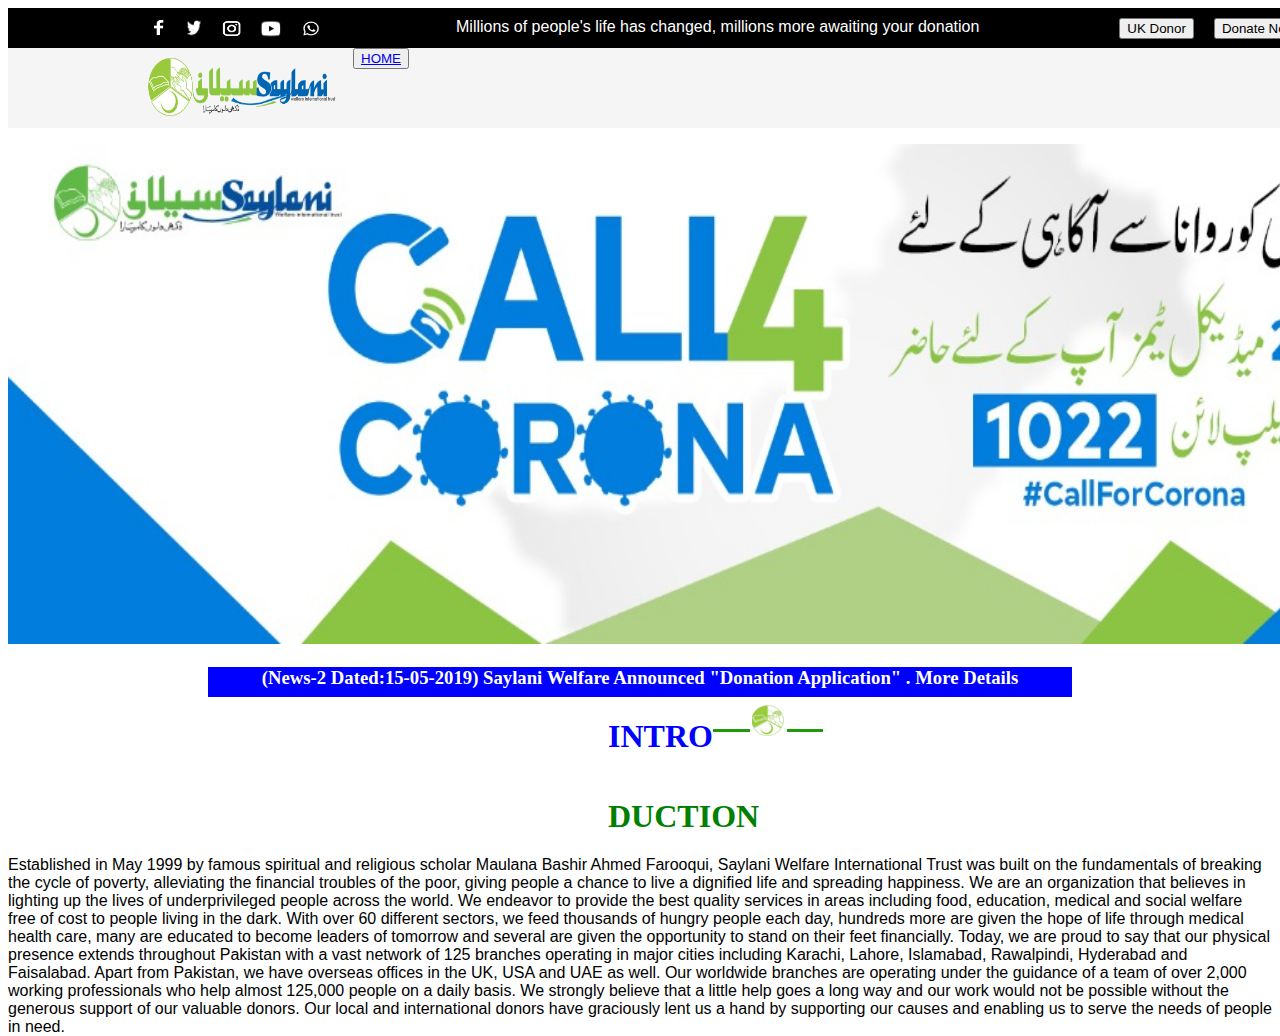
==== website/index.html @ 46df2a3b "Now ready to commit" ====
<!DOCTYPE html>
<html lang="en">
<head>
    <title>Saylaniwelfare.com</title>
    <link rel="stylesheet" href="style.css">
</head>
<body>
    <div class="first">
        <div class="icons">
        <div class="fb"><a href="https://facebook.com/saylaniwelfare/"> <img src="f195eca9c9b16b63d18930a1d174ec97_computer-icons-facebook-icon-design-logo-symbol-fish-face-png-_2560-2560.png "alt="" width="20px" height="17px" > </a></div>
        <div class="tw">  <a href="https://twitter.com/OfficialSwit"> <img src="download.png" alt="" width="22px" height="25px"> </a> </div>
       <div class="ig"> <a href="https://instagram.com/saylaniwelfare/"> <img src="1-13374_instagram-icon-new-black-background-vector-logo-instagram.png" alt=""width="25px" height="20px"> </a></div>
          <div class="yt">  <a href="https://youtube.com/c/SaylaniWelfareTrustOfficialPage"> <img src="youtube-icon-transparent-background-21.png" alt=""width="24px" height="24px"> </a></div>
          <div class="wap">  <a href="https://api.whatsapp.com/send?phone=923331201585&text=&source=&data=&app_absent="> <img src="7d5216027c5c83cca7f6fef87cc4a019.jpg" alt=""width="30px" height="15px"> </a></div>

        </div>
        <div class="p">
            Millions of people's life has changed, millions more awaiting your donation
        </div>
        <div class="icons">
           <div  class="button"> <button>UK Donor</button></div>
            <div class="button"><button>Donate Now</button></div>
            <div class="button"><button>SMIT Results</button></div>
        </div>
    </div>
    <div class="second">
      <div > <img src="Saylani-logo.png" alt="" width="200px" height="50px" class="logo"></div> 
      <div ><button class="z"><a href="index.html">HOME</a></button>

      </div>
    </div>
 <p> <img src="2020-19-031584605809.jpeg" alt="" width="1600px" height="500px"></p> 
 <div>
     <div class="news"><h3>(News-2 Dated:15-05-2019)  Saylani Welfare Announced "Donation Application" . More Details   </h3></div>
 </div>
 
 <div class="h" ><h1 class="aa">INTRO</h1>
 <h1 class="bb">DUCTION</h1></div>
 <div class="v"><img src="favicon (1).png" alt=""></div>
 <div class="para">

    Established in May 1999 by famous spiritual and religious scholar Maulana Bashir Ahmed Farooqui, Saylani Welfare International Trust was built on the fundamentals of breaking the cycle of poverty, alleviating the financial troubles of the poor, giving people a chance to live a dignified life and spreading happiness.
    
    We are an organization that believes in lighting up the lives of underprivileged people across the world. We endeavor to provide the best quality services in areas including food, education, medical and social welfare free of cost to people living in the dark. With over 60 different sectors, we feed thousands of hungry people each day, hundreds more are given the hope of life through medical health care, many are educated to become leaders of tomorrow and several are given the opportunity to stand on their feet financially.
    
    Today, we are proud to say that our physical presence extends throughout Pakistan with a vast network of 125 branches operating in major cities including Karachi, Lahore, Islamabad, Rawalpindi, Hyderabad and Faisalabad. Apart from Pakistan, we have overseas offices in the UK, USA and UAE as well. Our worldwide branches are operating under the guidance of a team of over 2,000 working professionals who help almost 125,000 people on a daily basis.
    
    We strongly believe that a little help goes a long way and our work would not be possible without the generous support of our valuable donors. Our local and international donors have graciously lent us a hand by supporting our causes and enabling us to serve the needs of people in need.</div>
</body>
</html>
---- website/style.css ----
.first
{
background-color:black;
width: 1600px;
height: 40px;

}
.p{
    color: white;
    margin: 10px 0px 0px 0px;
    float: left;
    font-family: -apple-system, BlinkMacSystemFont, 'Segoe UI', Roboto, Oxygen, Ubuntu, Cantarell, 'Open Sans', 'Helvetica Neue', sans-serif;
}
.icons{
    float: left;
    margin: 3px 120px 0px 130px;
}
.fb{
    margin: 7px 7px 0px 8px;
    float: left;
}
.tw{
    margin: 3px 7px 0px 10px;
    float: left;
}
.ig{
    margin: 7px 7px 0px 7px;
    float: left;
}
.yt{
    margin: 5px 7px 0px 7px;
    float: left;
}
.wap{
    margin: 10px 10px 0px 7px;
    float: left;
}
.button{
    margin: 7px 10px 0px 10px;
    float: left;
   
}
.second{
    background-color:whitesmoke;
    width: 1600px;
    height: 80px;
    


}
.logo{
    width: 200px;
    height: 70px;
   margin: 3px 10px 0px 135px;
    float: left;
}
.z{
    border: ;
}
.aa{
    color:blue ;
    text-align: center;
    float: left;
     
}
.bb{
    color:green ;
    text-align: center;
    float: left;
     
   }
  
   .h{
    margin: 0px 600px 1px 600px;
   }
  
     .para{
        float: right;
       text-align: left;
       font-family: sans-serif;
   }
   .news{
    background-color:blue;
    width: 1700;
    height: 30px;
    color: white;
    font-family: 'Times New Roman', Times, serif;
    text-align: center;
    margin: 0px 200px 0px 200px;
}
v.{
    float: right;
    text-align: center;
}
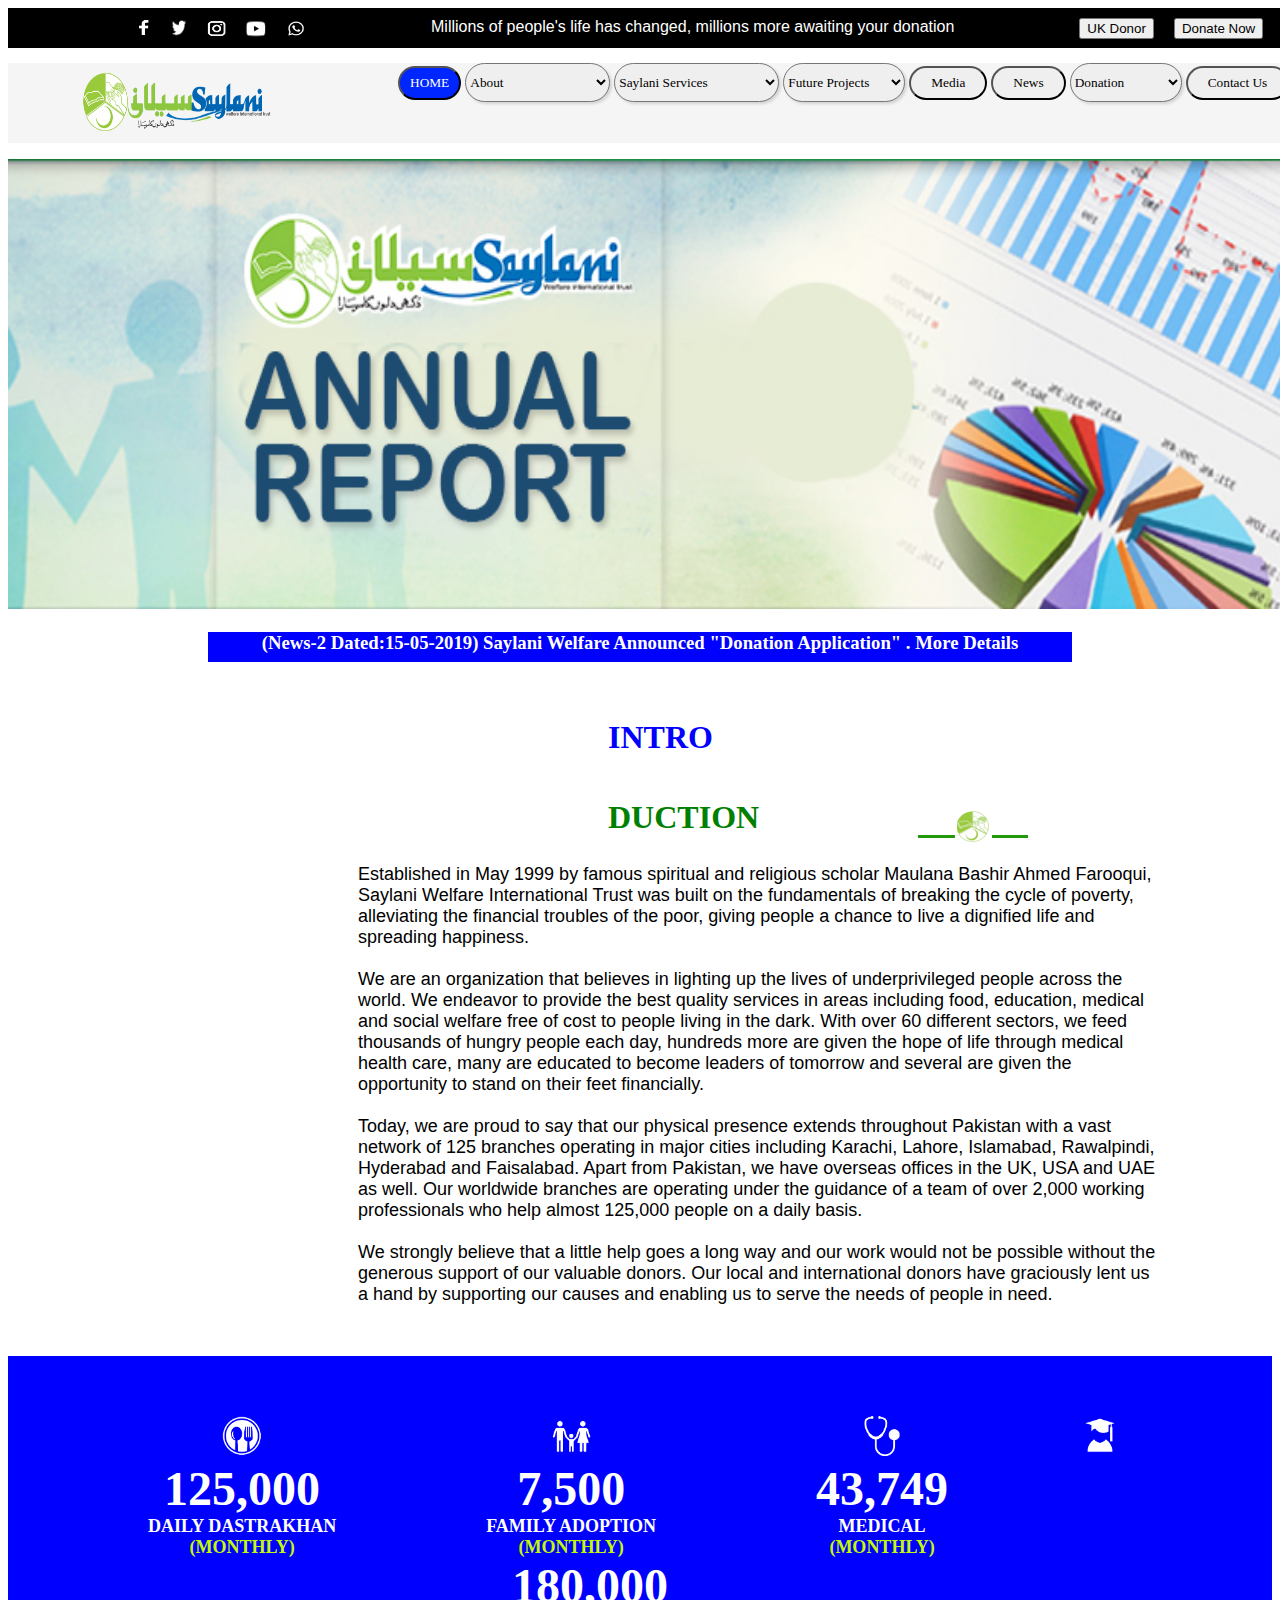
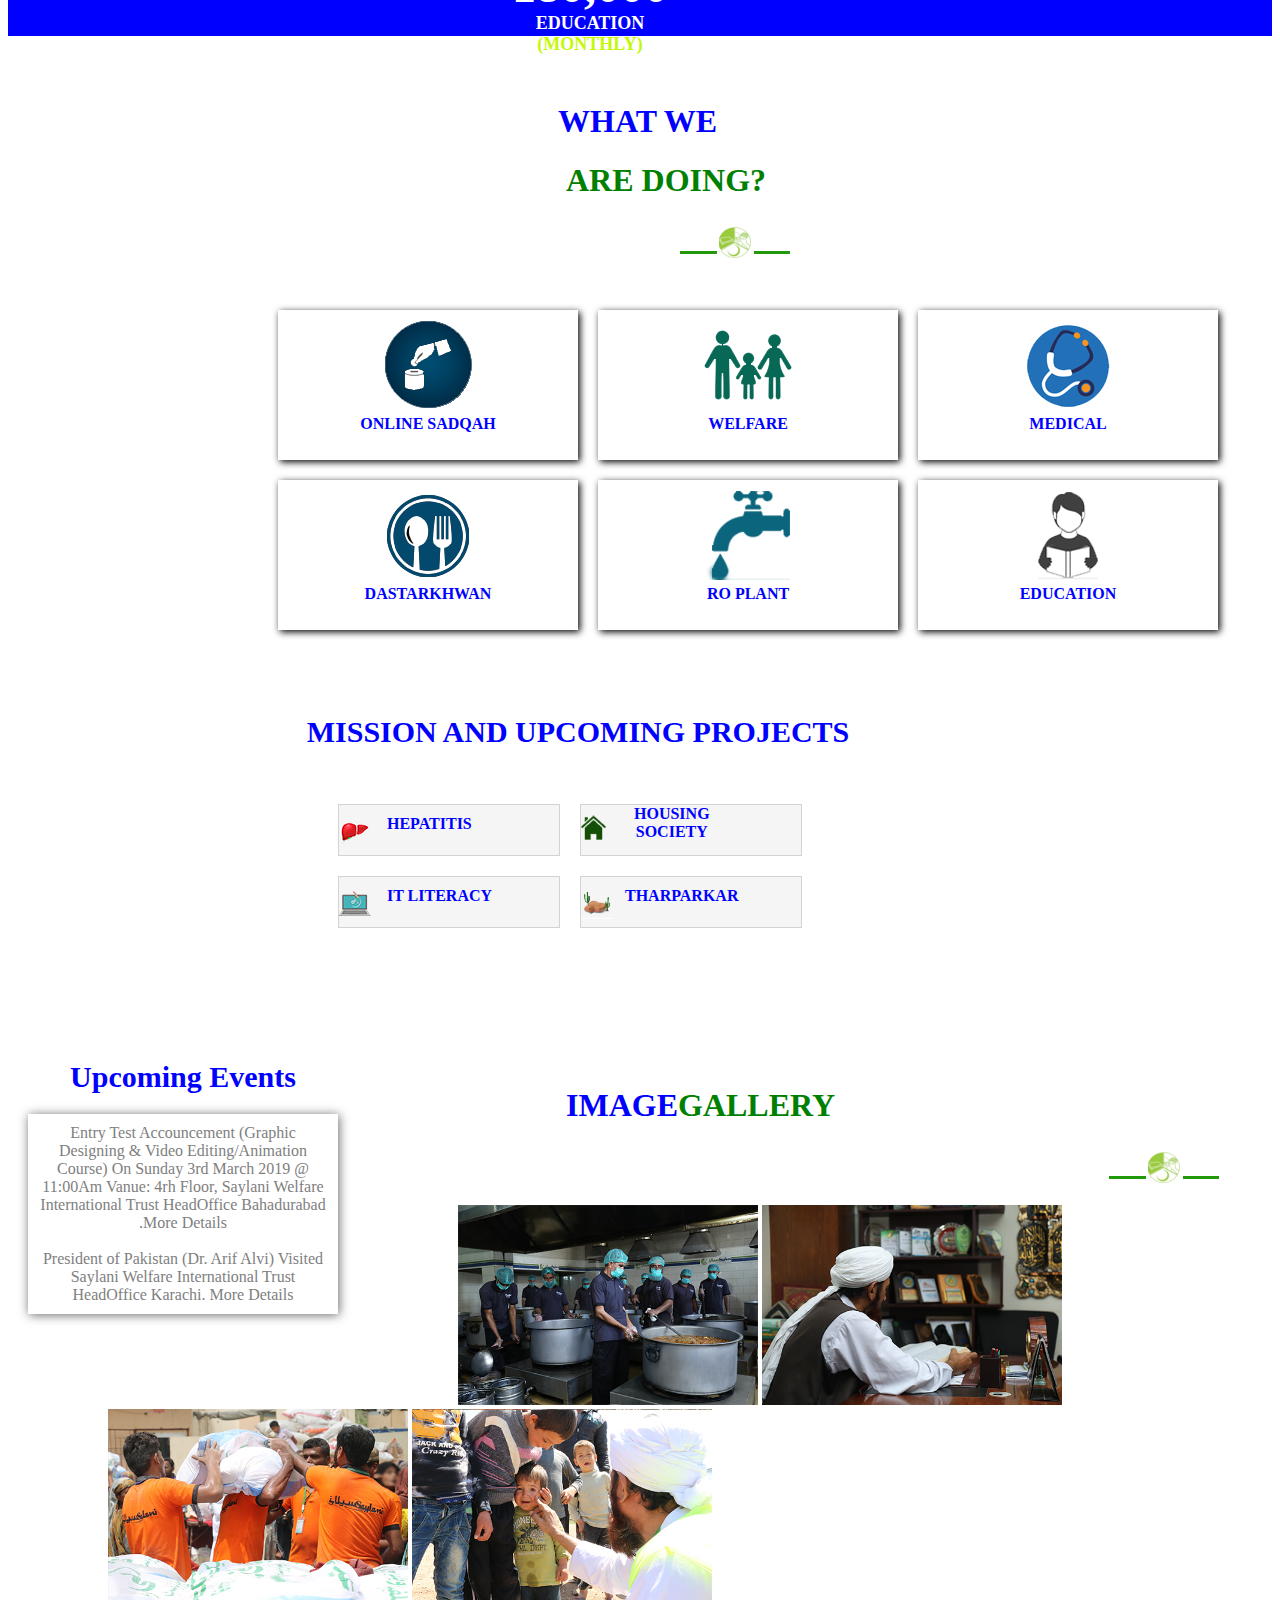
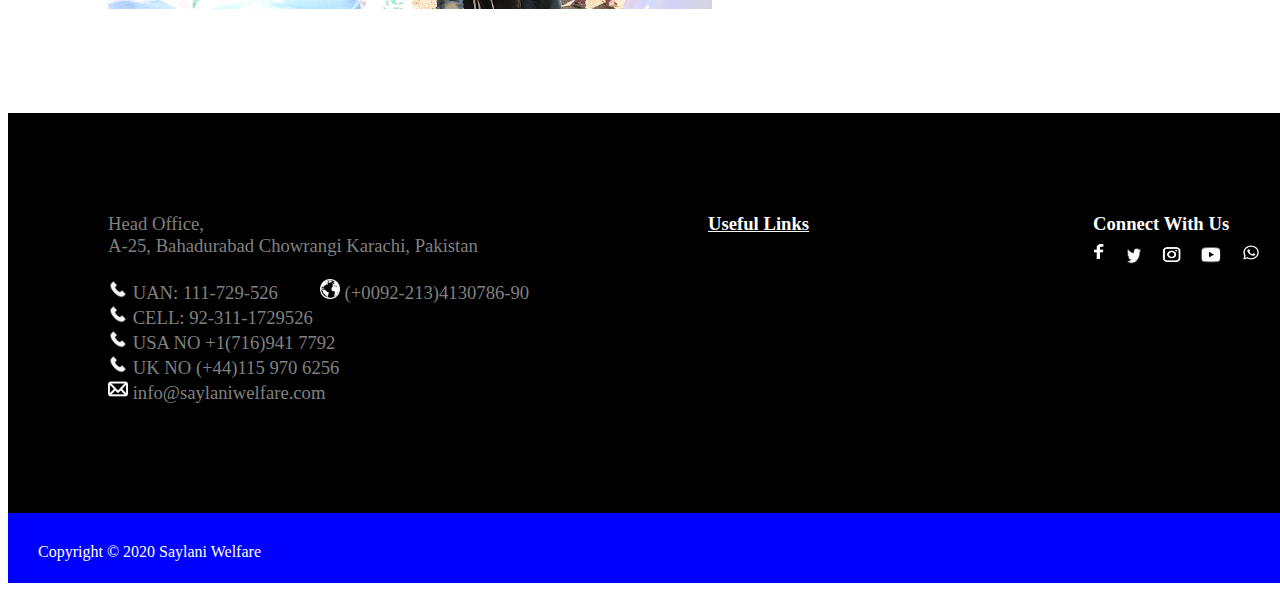
==== commit eb7749e8: "assignment done" ====
--- a/website/index.html
+++ b/website/index.html
@@ -1,50 +1,271 @@
 <!DOCTYPE html>
 <html lang="en">
+
 <head>
     <title>Saylaniwelfare.com</title>
     <link rel="stylesheet" href="style.css">
+   
 </head>
+
 <body>
     <div class="first">
         <div class="icons">
-        <div class="fb"><a href="https://facebook.com/saylaniwelfare/"> <img src="f195eca9c9b16b63d18930a1d174ec97_computer-icons-facebook-icon-design-logo-symbol-fish-face-png-_2560-2560.png "alt="" width="20px" height="17px" > </a></div>
-        <div class="tw">  <a href="https://twitter.com/OfficialSwit"> <img src="download.png" alt="" width="22px" height="25px"> </a> </div>
-       <div class="ig"> <a href="https://instagram.com/saylaniwelfare/"> <img src="1-13374_instagram-icon-new-black-background-vector-logo-instagram.png" alt=""width="25px" height="20px"> </a></div>
-          <div class="yt">  <a href="https://youtube.com/c/SaylaniWelfareTrustOfficialPage"> <img src="youtube-icon-transparent-background-21.png" alt=""width="24px" height="24px"> </a></div>
-          <div class="wap">  <a href="https://api.whatsapp.com/send?phone=923331201585&text=&source=&data=&app_absent="> <img src="7d5216027c5c83cca7f6fef87cc4a019.jpg" alt=""width="30px" height="15px"> </a></div>
+            <div class="fb"><a href="https://facebook.com/saylaniwelfare/"> <img
+                        src="f195eca9c9b16b63d18930a1d174ec97_computer-icons-facebook-icon-design-logo-symbol-fish-face-png-_2560-2560.png "
+                        alt="" width="20px" height="17px"> </a></div>
+            <div class="tw"> <a href="https://twitter.com/OfficialSwit"> <img src="download.png" alt="" width="22px"
+                        height="25px"> </a> </div>
+            <div class="ig"> <a href="https://instagram.com/saylaniwelfare/"> <img
+                        src="1-13374_instagram-icon-new-black-background-vector-logo-instagram.png" alt="" width="25px"
+                        height="20px"> </a></div>
+            <div class="yt"> <a href="https://youtube.com/c/SaylaniWelfareTrustOfficialPage"> <img
+                        src="youtube-icon-transparent-background-21.png" alt="" width="24px" height="24px"> </a></div>
+            <div class="wap"> <a
+                    href="https://api.whatsapp.com/send?phone=923331201585&text=&source=&data=&app_absent="> <img
+                        src="7d5216027c5c83cca7f6fef87cc4a019.jpg" alt="" width="30px" height="15px"> </a></div>
 
         </div>
         <div class="p">
             Millions of people's life has changed, millions more awaiting your donation
         </div>
         <div class="icons">
-           <div  class="button"> <button>UK Donor</button></div>
+            <div class="button"> <button>UK Donor</button></div>
             <div class="button"><button>Donate Now</button></div>
             <div class="button"><button>SMIT Results</button></div>
         </div>
     </div>
     <div class="second">
-      <div > <img src="Saylani-logo.png" alt="" width="200px" height="50px" class="logo"></div> 
-      <div ><button class="z"><a href="index.html">HOME</a></button>
-
-      </div>
-    </div>
- <p> <img src="2020-19-031584605809.jpeg" alt="" width="1600px" height="500px"></p> 
- <div>
-     <div class="news"><h3>(News-2 Dated:15-05-2019)  Saylani Welfare Announced "Donation Application" . More Details   </h3></div>
- </div>
- 
- <div class="h" ><h1 class="aa">INTRO</h1>
- <h1 class="bb">DUCTION</h1></div>
- <div class="v"><img src="favicon (1).png" alt=""></div>
- <div class="para">
-
-    Established in May 1999 by famous spiritual and religious scholar Maulana Bashir Ahmed Farooqui, Saylani Welfare International Trust was built on the fundamentals of breaking the cycle of poverty, alleviating the financial troubles of the poor, giving people a chance to live a dignified life and spreading happiness.
+        <div> <img src="Saylani-logo.png" alt="" width="200px" height="50px" class="logo"></div>
+        <div class="sec"><button class="z">HOME</button>
+            <select class="about">
+                <option>About</option>
+                <option>Introduction</option>
+                <option>Chairman Message</option>
+                <option>Saylani Annual Report</option>
+                </select>
+                <select class="about">
+                <option>Saylani Services</option>
+                <option>Education</option>
+                <option>Medical</option>
+                <option>Welfare</option>
+                <option>Hajj Application Form</option>
+                <option>Saylani Dastarkhuwan</option>
+                <option>Saylani RO Plant</option>
+                <option>Online Sadqah</option>
+                <option>Online Taweezat/Istekhara</option>
+                <option>Saylani Job Bank</option>
+                <option>Online Quran Academy</option>
+                <option>Books</option>
+                <option>Saylani Online Masjid</option>
+                </select> 
+                <select class="about">
+                <option >Future Projects</option>
+                <option>Saylani University</option>
+                <option>Saylani City</option>
+                </select>
+                <button class="md">Media</button>
+                <button class="nw">News</button>
+                <select class="about">
+                <option>Donation</option>
+                <option>Bank Details</option>
+                <option>Sadqa</option>
+                <option>Aqiqa</option>
+                <option>Other Donations</option>
+                <option>Corona Effecties</option>
+                <option>Ramzan-2020</option>
+                <option>Contact Us</option>
+                </select>
+                <button class="cu">Contact Us</button>
+                </div>
+            
+
+        </div>
+    </div>
+    <p> <img src="2018-03-121543836835.jpg" alt="" width="1500px" height="450px"></p>
+    <div>
+       
+        <div class="news">
+            <h3>(News-2 Dated:15-05-2019) Saylani Welfare Announced "Donation Application" . More Details </h3>
+        </div>
+    </div>
+
+    <div class="h"> <br> <br>
+        <h1 class="aa">INTRO</h1>
+        <h1 class="bb">DUCTION</h1>
+    </div>
+    <p><br> <br> <br> <br> &emsp13; &emsp13; &emsp13; &emsp13; &emsp13; &emsp13; &emsp13; &emsp13; &emsp13;
+        &emsp13; &emsp13; &emsp13; &emsp13; &emsp13; &emsp13; &emsp13; &emsp13; &emsp13; &emsp13; &emsp13; &emsp13;
+        &emsp13; &emsp13; &emsp13; &emsp13; &emsp13; &emsp13; &emsp13; &emsp13; &emsp13; &emsp13; &emsp13; &emsp13;
+        &emsp13; &emsp13; &emsp13; &emsp13; &emsp13; &emsp13; &emsp13; &emsp13; &emsp13; &emsp13; &emsp13; &emsp13;
+        &emsp13; &emsp13; &emsp13; &emsp13; &emsp13; &emsp13; &emsp13; &emsp13; &emsp13; &emsp13; &emsp13; &emsp13;
+        &emsp13; &emsp13; &emsp13; &emsp13; &emsp13; &emsp13; &emsp13; &emsp13; &emsp13; &emsp13; &emsp13; &emsp13;
+        &emsp13; &emsp13; &emsp13;
+        <img src="favicon (1).png" alt=""> <br></p>
+    <div class="para">
+
+        Established in May 1999 by famous spiritual and religious scholar Maulana Bashir Ahmed Farooqui,
+        Saylani Welfare International Trust was built on the fundamentals of breaking the cycle of poverty,
+        alleviating the financial troubles of the poor, giving people a chance to live a dignified life and spreading
+        happiness. <br><br>
+
+        We are an organization that believes in lighting up the lives of underprivileged people across the world. We
+        endeavor to provide the best quality services in areas including food, education, medical and social welfare
+        free of cost to people living in the dark. With over 60 different sectors, we feed thousands of hungry people
+        each day, hundreds more are given the hope of life through medical health care, many are educated to become
+        leaders of tomorrow and several are given the opportunity to stand on their feet financially. <br> <br>
+
+        Today, we are proud to say that our physical presence extends throughout Pakistan with a vast network of 125
+        branches operating in major cities including Karachi, Lahore, Islamabad, Rawalpindi, Hyderabad and Faisalabad.
+        Apart from Pakistan, we have overseas offices in the UK, USA and UAE as well. Our worldwide branches are
+        operating under the guidance of a team of over 2,000 working professionals who help almost 125,000 people on a
+        daily basis. <br><br>
+
+        We strongly believe that a little help goes a long way and our work would not be possible without the generous
+        support of our valuable donors. Our local and international donors have graciously lent us a hand by supporting
+        our causes and enabling us to serve the needs of people in need. <br><br></div>
+
+    <div><br><br><br><br></div>
+
+    <div class="info">
+        <div class="food"><img src="icon_food_png.png" alt="" width="40px" height="40px"> <br>
+            <div class="no"> <b> 125,000 <br> </div>
+            <div> DAILY DASTRAKHAN </div>
+            <div class="green">(MONTHLY)</b></div>
+        </div>
+        <div class="family"><img src="icon_family_png.png" alt="" width="40px" height="40px"> <br>
+            <div class="no"> <b> 7,500 <br> </div>
+            <div>FAMILY ADOPTION</div>
+            <div class="green">(MONTHLY)</b></div>
+        </div>
+        <div class="medical"><img src="icon_medical_png.png" alt="" width="40px" height="40px"> <br>
+            <div class="no"><b> 43,749 <br> </div>
+            <div> MEDICAL</div>
+            <div class="green">(MONTHLY)</b></div>
+        </div>
+        <div class="education"><img src="icon_education_png.png" alt="" width="40px" height="40px"> <br>
+            <div class="no"><b> 180,000 <br> </div>
+            <div> EDUCATION </div>
+            <div class="green">(MONTHLY)</div></b>
+        </div>
+    </div>
+    <div class="hh"> <br> <br>
+        <h1 class="aaa">WHAT WE </h1>
+        <h1 class="bbb"> &nbsp;ARE DOING?</h1>
+    </div>
+    <p> &emsp13; &emsp13; &emsp13; &emsp13; &emsp13; &emsp13; &emsp13; &emsp13; &emsp13;
+        &emsp13; &emsp13; &emsp13; &emsp13; &emsp13; &emsp13; &emsp13; &emsp13; &emsp13; &emsp13; &emsp13; &emsp13;
+        &emsp13; &emsp13; &emsp13; &emsp13; &emsp13; &emsp13; &emsp13; &emsp13; &emsp13; &emsp13; &emsp13; &emsp13;
+        &emsp13; &emsp13; &emsp13; &emsp13; &emsp13; &emsp13; &emsp13; &emsp13; &emsp13; &emsp13; &emsp13; &emsp13;
+        &emsp13; &emsp13; &emsp13; &emsp13; &emsp13; &emsp13; &emsp13; &emsp13; &emsp13; &emsp13; &emsp13; &emsp13;
+        &emsp13; &emsp13; &emsp13; &emsp13; &emsp13; &emsp13; &emsp13; &emsp13; &emsp13; &emsp13; &emsp13; &emsp13;
+        &emsp13; &emsp13; &emsp13;
+        <img src="favicon (1).png" alt=""> <br></p>
+    <div class="work">
+        <div class="sadqa"><img class="i" src="onlinesadqah.png" alt="">
+            <div class="blue"> <b> ONLINE SADQAH</b></div>
+        </div>
+        <div class="welfare"><img class="i" src="welfare.png" alt="">
+            <div class="blue"><b>WELFARE</b></div>
+        </div>
+        <div class="med"><img class="i" src="medical.png" alt="">
+            <div class="blue"><b>MEDICAL</b></div>
+        </div>
+        <div class="dast"><img class="i" src="Dastarkhwan.png" alt="">
+            <div class="blue"><b>DASTARKHWAN</b></div>
+        </div>
+        <div class="rp"><img class="i" src="ROPLANT.png" alt="">
+            <div class="blue"><b>RO PLANT</b></div>
+        </div>
+        <div class="edu"><img class="i" src="education.png" alt="">
+            <div class="blue"><b>EDUCATION</b></div>
+        </div>
+    </div>
+    <div class="ia">
+        <h2 class="blu">MISSION AND UPCOMING PROJECTS</h2>
+        <div class="v">
+            <div>
+                <div class="ib">&nbsp; &nbsp; <img class="bluey" src="Hepatitis.png" alt="">
+                    <div class="blueyy">&nbsp; &nbsp; HEPATITIS</div>
+                </div>
+                <div class="ic">&nbsp; &nbsp;<img class="blueya" src="housing.png" alt="">
+                    <div class="blueyyy">&nbsp; &nbsp;&nbsp; &nbsp; HOUSING <br>&nbsp; &nbsp;&nbsp; &nbsp; SOCIETY</div>
+                </div>
+            </div>
+            <div>
+                <div class="id">&nbsp; &nbsp;<img  class="bluey"src="IT.png" alt="">
+                    <div class="blueyy"> &nbsp; &nbsp; IT LITERACY</div>
+                </div>
+                <div class="ie">&nbsp; &nbsp;<img class="bluey" src="tharparkar.png" alt="">
+                    <div class="blueyy">&nbsp; &nbsp;THARPARKAR</div>
+                </div>
+            </div>
+        </div>
+    </div>
+    <div class="za">
+        <div class="blu">Upcoming Events</div>
+        <div class="ud">Entry Test Accouncement (Graphic Designing & Video Editing/Animation Course)
+            On Sunday 3rd March 2019 @ 11:00Am Vanue: 4rh Floor, Saylani Welfare International Trust HeadOffice
+            Bahadurabad .More Details
+            <br><br>
+            President of Pakistan (Dr. Arif Alvi) Visited Saylani Welfare International Trust HeadOffice Karachi. More
+            Details</div> <br><br>
+    </div>
+    <div class="hhh"> <br> <br>
+        <h1><font color="blue">  &nbsp; &nbsp;  &nbsp;  &nbsp;  &nbsp;  &nbsp;  &nbsp;  &nbsp;  &nbsp;IMAGE</font><font color="green">GALLERY</font></h1>
+    </div>
     
-    We are an organization that believes in lighting up the lives of underprivileged people across the world. We endeavor to provide the best quality services in areas including food, education, medical and social welfare free of cost to people living in the dark. With over 60 different sectors, we feed thousands of hungry people each day, hundreds more are given the hope of life through medical health care, many are educated to become leaders of tomorrow and several are given the opportunity to stand on their feet financially.
+    <p> &emsp13; &emsp13; &emsp13; &emsp13; &emsp13; &emsp13; &emsp13; &emsp13; &emsp13;
+        &emsp13; &emsp13; &emsp13; &emsp13; &emsp13; &emsp13; &emsp13; &emsp13; &emsp13; &emsp13; &emsp13; &emsp13;
+        &emsp13; &emsp13; &emsp13; &emsp13; &emsp13; &emsp13; &emsp13; &emsp13; &emsp13; &emsp13; &emsp13; &emsp13;
+        &emsp13; &emsp13; &emsp13; &emsp13; &emsp13; &emsp13; &emsp13; &emsp13; &emsp13; &emsp13; &emsp13; &emsp13;
+        &emsp13; &emsp13; &emsp13; &emsp13; &emsp13; &emsp13; &emsp13; &emsp13; &emsp13; &emsp13; &emsp13; &emsp13;
+        &emsp13; &emsp13; &emsp13;&emsp13; &emsp13; &emsp13;&emsp13; &emsp13; &emsp13;&emsp13; &emsp13; 
+        &emsp13; &emsp13; &emsp13;
+        <img src="favicon (1).png" alt=""> <br></p>
+    <div class="gal"><img class="im" src="food.jpg" alt="">
+        <img class="im" src="hazrat.jpg" alt="">
+        <img class="im" src="rashan2.jpg" alt="">
+        <img class="im" src="hazrat2.jpg" alt=""></div>
+    <div>
+        <div class="cont">
+            <div class="m">
+                Head Office,<br>
+                A-25, Bahadurabad Chowrangi Karachi, Pakistan <br><br>
+
+                <img src="117-1171492_call-button-transparent-png-phone-call-icon-png.png" width="20px" height="20px"
+                    alt=""> UAN: 111-729-526 &nbsp; &nbsp; &nbsp;&nbsp; &nbsp;<img src="download (1).png" alt=""
+                    width="20px" height="20px"> (+0092-213)4130786-90
+                <br><img src="117-1171492_call-button-transparent-png-phone-call-icon-png.png" alt="" width="20px"
+                    height="20px"> CELL: 92-311-1729526
+                <br><img src="117-1171492_call-button-transparent-png-phone-call-icon-png.png" alt="" width="20px"
+                    height="20px"> USA NO +1(716)941 7792
+                <br><img src="117-1171492_call-button-transparent-png-phone-call-icon-png.png" alt="" width="20px"
+                    height="20px"> UK NO (+44)115 970 6256
+                <br><img src="download (2).png" alt="" width="20px" height="20px"> info@saylaniwelfare.com</div>
+
+            <div class="al">Useful Links</div>
+            <div class="ss"> <div class="text"> Connect With Us <br></div>
+                <div class="fba"><a href="https://facebook.com/saylaniwelfare/"> <img
+                            src="f195eca9c9b16b63d18930a1d174ec97_computer-icons-facebook-icon-design-logo-symbol-fish-face-png-_2560-2560.png "
+                            alt="" width="20px" height="17px"> </a></div>
+                <div class="twa"> <a href="https://twitter.com/OfficialSwit"> <img src="download.png" alt="" width="22px"
+                            height="25px"> </a> </div>
+                <div class="iga"> <a href="https://instagram.com/saylaniwelfare/"> <img
+                            src="1-13374_instagram-icon-new-black-background-vector-logo-instagram.png" alt=""
+                            width="25px" height="20px"> </a></div>
+                <div class="yta"> <a href="https://youtube.com/c/SaylaniWelfareTrustOfficialPage"> <img
+                            src="youtube-icon-transparent-background-21.png" alt="" width="24px" height="24px"> </a>
+                </div>
+                <div class="wapa"> <a
+                        href="https://api.whatsapp.com/send?phone=923331201585&text=&source=&data=&app_absent="> <img
+                            src="7d5216027c5c83cca7f6fef87cc4a019.jpg" alt="" width="30px" height="15px"> </a></div>
+            </div>
+        </div>
+    </div>
+    <div class="copy">
+        <div class="line">Copyright © 2020 Saylani Welfare</div>
+    </div>
     
-    Today, we are proud to say that our physical presence extends throughout Pakistan with a vast network of 125 branches operating in major cities including Karachi, Lahore, Islamabad, Rawalpindi, Hyderabad and Faisalabad. Apart from Pakistan, we have overseas offices in the UK, USA and UAE as well. Our worldwide branches are operating under the guidance of a team of over 2,000 working professionals who help almost 125,000 people on a daily basis.
-    
-    We strongly believe that a little help goes a long way and our work would not be possible without the generous support of our valuable donors. Our local and international donors have graciously lent us a hand by supporting our causes and enabling us to serve the needs of people in need.</div>
 </body>
+
 </html>--- a/website/style.css
+++ b/website/style.css
@@ -1,7 +1,7 @@
 .first
 {
 background-color:black;
-width: 1600px;
+width: 1500px;
 height: 40px;
 
 }
@@ -13,7 +13,7 @@
 }
 .icons{
     float: left;
-    margin: 3px 120px 0px 130px;
+    margin: 3px 110px 0px 115px;
 }
 .fb{
     margin: 7px 7px 0px 8px;
@@ -42,44 +42,51 @@
 }
 .second{
     background-color:whitesmoke;
-    width: 1600px;
+    width: 1500px;
     height: 80px;
-    
-
-
-}
+  }
+  .sec{
+    margin-top: 15px;
+  }
+  
 .logo{
     width: 200px;
     height: 70px;
-   margin: 3px 10px 0px 135px;
+   margin: 3px 120px 0px 70px;
     float: left;
 }
 .z{
-    border: ;
-}
-.aa{
-    color:blue ;
-    text-align: center;
-    float: left;
-     
-}
-.bb{
-    color:green ;
-    text-align: center;
-    float: left;
-     
-   }
-  
-   .h{
-    margin: 0px 600px 1px 600px;
-   }
-  
-     .para{
-        float: right;
-       text-align: left;
-       font-family: sans-serif;
-   }
-   .news{
+  font-family: cursive;
+  background-color:rgb(0, 38, 255);
+  padding: 7px 10px 7px 10px;
+  border-radius: 50px;
+  color: white;
+  }
+button.md,button.nw,button.cu{
+  font-family: cursive;
+  padding: 7px 20px 7px 20px;
+  border-radius: 50px;
+}
+button.md:hover{
+  background-color: rgb(0, 162, 255);
+}
+button.cu:hover{
+  background-color:rgb(0, 162, 255);
+}
+button.nw:hover{
+  background-color: rgb(0, 162, 255);
+}
+select.about{
+  font-family: cursive;
+  box-shadow: 2px 2px 3px lightgrey;
+  padding: 10px 0px 10px 0px;
+  border-radius: 50px;
+
+}
+select.about:hover{
+  background-color: rgb(0, 162, 255);
+}
+.news{
     background-color:blue;
     width: 1700;
     height: 30px;
@@ -88,7 +95,357 @@
     text-align: center;
     margin: 0px 200px 0px 200px;
 }
-v.{
-    float: right;
+
+.aa{
+
+    color:blue ;
     text-align: center;
-}+    float: left;
+     
+}
+.bb{
+    color:green ;
+    text-align: center;
+    float: left;
+     
+   }
+  
+   .h{
+    margin: 0px 600px 1px 600px;
+    float:none;
+   }
+  
+
+.para{
+    margin: 0px 350px 0px 350px;
+   font-size: 18px;
+   text-align: left;
+   width: 800px;
+   height: 400px;
+   font-family: Arial, Helvetica, sans-serif;
+  
+}
+.info{
+    margin: 20px 0px 10px 0px;
+    padding: 40px;
+    background-color: blue;
+    text-align: center;
+    font-size: 18px;
+    font-family: cursive;
+    color: white;
+    height: 200px;
+
+}
+.no{
+    font-size: 48px;
+}
+.food{
+float: left;
+margin: 20px 150px auto 100px;
+}
+.family{
+    float: left;
+    margin: 20px 160px auto 0px;
+}
+.medical{
+    float: left;
+    margin: 20px 120px auto 0px;
+}
+.education{
+    float: none;
+    margin: 20px 100px auto 0px;
+}
+
+
+.green{
+    color:rgb(196, 248, 7);
+}
+.aaa{
+
+    color:blue ;
+      float: left;
+      font-family: cursive;
+     
+}
+.bbb{
+    color:green ;
+    font-family: cursive;
+   }
+  
+   .hh{
+    margin: 0px 500px 1px 550px;
+      }
+      .work{
+          width: 1500px;
+          height: 400px;
+          
+          
+      }
+      .sadqa{
+float: left;
+width: 300px;
+        height: 150px;
+        margin: 30px 20px 20px 270px;
+        text-align: center;
+        font-family: cursive;
+        
+        box-shadow: 2px 2px 7px black;
+
+      }
+      .welfare{
+        font-family: cursive;
+        float: left;
+        box-shadow: 2px 2px 7px black;
+        width: 300px;
+        height: 150px;
+        margin: 30px 20px 20px 0px;
+        text-align: center;
+      }
+      .med{
+        font-family: cursive;
+        box-shadow: 2px 2px 7px black;
+        float: left;
+        width: 300px;
+        height: 150px;
+        margin: 30px 270px 20px 0px;
+        text-align: center;
+      }
+      
+      .dast{
+        font-family: cursive;
+        box-shadow: 2px 2px 7px black;
+        float: left;
+        width: 300px;
+        height: 150px;
+        margin: 0px 20px 0px 270px;
+        text-align: center;
+   
+    }
+      .rp{
+        font-family: cursive;
+        box-shadow: 2px 2px 7px black;
+        float: left;
+        width: 300px;
+        height: 150px;
+        margin: 0px 20px 0px 0px;
+        text-align: center;
+      }
+      .edu{
+        font-family: cursive;
+        box-shadow: 2px 2px 7px black;
+         float: left;
+        width: 300px; 
+        margin: 0px 270px 0px 0px;
+         text-align: center;
+        height: 150px;
+      }
+      .i{
+          margin: 10px auto 1px auto;
+      }
+      .blue{
+        font-family: cursive;
+          color: blue;
+          font-weight: bold;
+          
+      }
+      .ia{
+        
+         margin: 10px 0px 10px 270px;
+         width: 600px;
+         height: 350px;
+          text-align:left;
+          float: left;
+          
+      }
+      .ib{
+        color: blue;
+        background-color: whitesmoke;
+        border: 1px solid lightgray;
+        margin: 10px 20px 20px 20px ;
+        width: 220px;
+        height: 50px;
+       float: left;
+      }
+      .ic{
+      
+        color: blue;
+        background-color: whitesmoke;
+        border: 1px solid lightgray;
+        width: 220px;
+        height: 50px;
+        margin: 10px 20px 20px 0px ;
+        float: left;
+      }
+     .id{
+        
+        color: blue;
+        background-color: whitesmoke;
+        border: 1px solid lightgray;
+        width: 220px;
+        height: 50px;
+        margin: 0px 20px 20px 20px ;
+        float: left;
+      }
+      .ie{
+        float: left;
+        color: blue;
+        background-color: whitesmoke;
+        border: 1px solid lightgray;
+        width: 220px;
+        height: 50px;
+        margin: 0px 20px 20px 0px ;
+      }
+      .bluey{
+        font-family: cursive;
+          color: blue;
+          font-weight: bold;
+          text-align: center;
+          float: left;
+          margin-top: 10px;
+         
+      }
+      .blueya{
+          text-align: center;
+         
+          margin-top: 10px;
+          width: 25px;
+          float: left;
+      }
+      .blueyy{
+        font-family: cursive;
+          color: blue;
+          font-weight: bold;
+          margin-top: 10px;
+          float: left;
+         
+      }
+      .blueyyy{
+        font-family: cursive;
+          color: blue;
+          font-weight: bold;
+           margin-bottom: 100px;
+         
+          text-align: center;
+          float: left; 
+      }
+      .za{
+         float: left;
+        margin: 10px 100px 10px 0px;
+        width: 350px;
+        height: 300px;
+      
+        
+     }
+     .blu{
+       font-family: cursive;
+       font-weight: bold;
+       font-size: 30px;
+       color: blue;
+       text-align: center;
+     }
+     .ud{
+       font-family: cursive;
+       text-align: center;
+       box-shadow: 1px 1px 10px  dimgrey;
+       margin: 20px 20px 0px 20px;
+       color: grey;
+       padding: 10px;
+       
+     }
+     .v{
+       float: none;
+      padding: 20px;
+      margin: 20px 20px 20px 20px;
+     }
+     .aaaa{
+      float: right;
+      color:blue ;
+        float: left;
+        font-family: cursive;
+       
+  }
+  .bbbb{
+    
+      color:green ;
+      font-family: cursive;
+     }
+    
+     .hhh{
+      margin: 0px 500px 1px 550px;
+      font-family: cursive;
+        }
+        .im{
+          width: 300px;
+          height: 200px;
+         
+        }
+        .gal{
+          
+          margin: 10px 20px 10px 100px;
+        }
+        .cont{
+        
+          width: 1320px;
+          height: 200px;
+          background-color:  black;
+          color: grey;
+          font-size: 14pt;
+          font-family: cursive;
+          margin: 100px 0px 0px 0px;
+          padding: 100px;
+                  }
+
+        .m{
+          width: 500px;
+          height: 300px;
+          float: left;
+                 }
+        .al{
+                  float: left;
+                 margin: 0px 10px 0px 100px;
+                  width: 300px;
+                  height: 100px;
+                  color: white;
+                  font-weight: bold;
+                  text-decoration: underline;
+                }
+                .ss{
+                  float: left;
+                  margin: 0px 10px 0px 60px;
+                  width: 300px;
+                  height: 100px;
+                  color: white;
+                  font-weight: bold;
+                }
+                .text{
+                  margin: 0px 0px 0px 15px;
+                }
+        .copy{
+          width: 1500px;
+          height: 50px;
+          background-color: blue;
+          padding: 10px;
+        }
+        .line{
+          color: white;
+          padding: 20px;    }
+          .fba{
+            margin: 7px 7px 0px 8px;
+            float: left;
+        }
+        .twa{
+            margin: 7px 7px 0px 10px;
+            float: left;
+        }
+        .iga{
+            margin: 9px 7px 0px 7px;
+            float: left;
+        }
+        .yta{
+            margin: 7px 7px 0px 7px;
+            float: left;
+        }
+        .wapa{
+            margin: 8px 10px 0px 7px;
+            float: left;
+        }